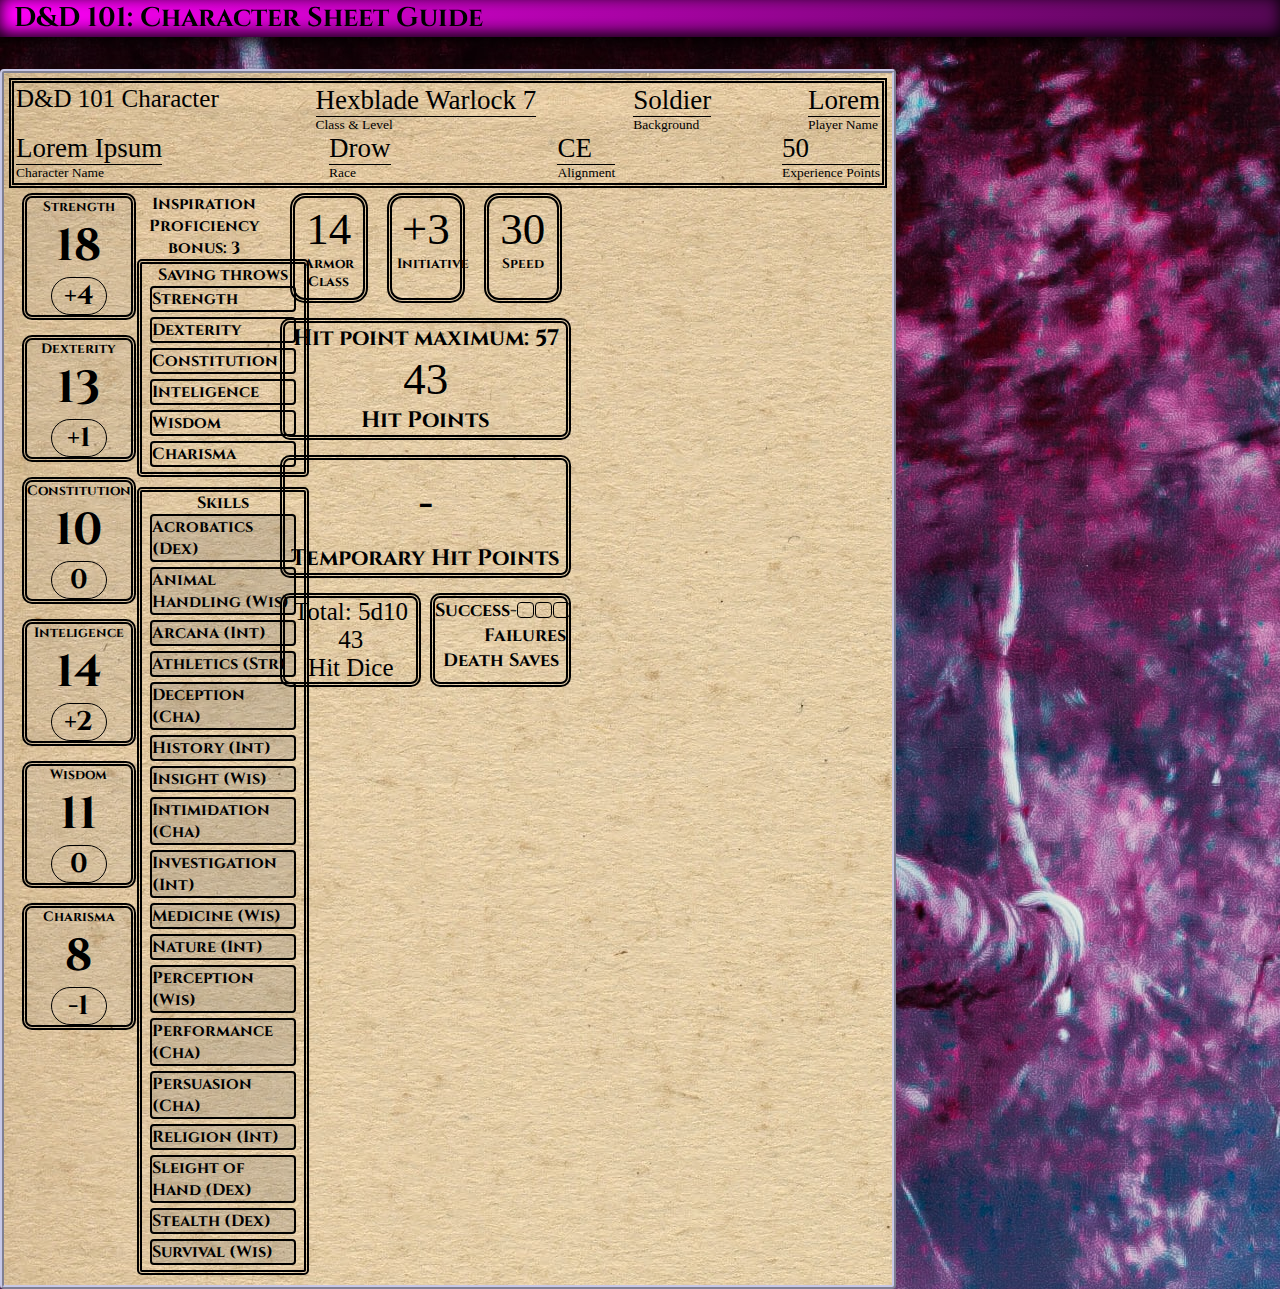
==== CharacterSheet.html @ 6ce57b0b "Work on checkboxes" ====
<!DOCTYPE html>
<html lang="en">
<head>
    <meta charset="UTF-8">
    <meta http-equiv="X-UA-Compatible" content="IE=edge">
    <meta name="viewport" content="width=device-width, initial-scale=1.0">
    <title>D&D 101</title>
    <script defer src="app.js"></script>
    <link rel="stylesheet" href="style.css">
</head>
<body>
    <header>
        D&D 101: Character Sheet Guide
    </header>
    <div class="content">
        <div class="parchment csSheet">
            <div class="csHeader">
                <div class="csSubHeader">
                    <h1>D&D 101 Character</h1>
                    <div><h2>Hexblade Warlock 7</h2>Class & Level</div>
                    <div><h2>Soldier</h2>Background</div>
                    <div><h2>Lorem</h2>Player Name</div>
                </div>
                <div class="csSubHeader">
                    <div><h2>Lorem Ipsum</h2>Character Name</div>
                    <div><h2>Drow</h2>Race</div>
                    <div><h2>CE</h2>Alignment</div>
                    <div><h2>50</h2>Experience Points</div>
                </div>
            </div>
            <div class="gameplay">
                <ul class="csAbility">
                    <li>
                        <h1>Strength</h1>
                        <h2>18</h2>
                        <h3>+4</h3>
                    </li>
                    <li>
                        <h1>Dexterity</h1>
                        <h2>13</h2>
                        <h3>+1</h3>
                    </li>
                    <li>
                        <h1>Constitution</h1>
                        <h2>10</h2>
                        <h3>0</h3>
                    </li>
                    <li>
                        <h1>Inteligence</h1>
                        <h2>14</h2>
                        <h3>+2</h3>
                    </li>
                    <li>
                        <h1>Wisdom</h1>
                        <h2>11</h2>
                        <h3>0</h3>
                    </li>
                    <li>
                        <h1>Charisma</h1>
                        <h2>8</h2>
                        <h3>-1</h3>
                    </li>
                </ul>
                <div class="csSkill-Save">
                    <h2>Inspiration <input type="checkbox"></h2>
                    <h2>Proficiency bonus: 3</h2>
                    <ul>
                        Saving throws
                        <li>Strength</li>
                        <li>Dexterity</li>
                        <li>Constitution</li>
                        <li>Inteligence</li>
                        <li>Wisdom</li>
                        <li>Charisma</li>
                    </ul>
                    <ul>
                        Skills
                        <button class="skill" data-skill="acrobatics">Acrobatics (Dex)</button>
                        <button class="skill" data-skill="animal-handling">Animal Handling (Wis)</button>
                        <button class="skill" data-skill="arcana">Arcana (Int)</button>
                        <button class="skill" data-skill="athletics">Athletics (Str)</button>
                        <button class="skill" data-skill="deception">Deception (Cha)</button>
                        <button class="skill" data-skill="history">History (Int)</button>
                        <button class="skill" data-skill="insight">Insight (Wis)</button>
                        <button class="skill" data-skill="intimidation">Intimidation (Cha)</button>
                        <button class="skill" data-skill="investigation">Investigation (Int)</button>
                        <button class="skill" data-skill="medicine">Medicine (Wis)</button>
                        <button class="skill" data-skill="nature">Nature (Int)</button>
                        <button class="skill" data-skill="perception">Perception (Wis)</button>
                        <button class="skill" data-skill="performance">Performance (Cha)</button>
                        <button class="skill" data-skill="persuasion">Persuasion (Cha)</button>
                        <button class="skill" data-skill="religion">Religion (Int)</button>
                        <button class="skill" data-skill="sleight-of-hand">Sleight of Hand (Dex)</button>
                        <button class="skill" data-skill="stealth">Stealth (Dex)</button>
                        <button class="skill" data-skill="survival">Survival (Wis)</button>
                    </ul>
                </div>
                <div class="middle-column">
                    <div class="csStats">
                        <div><h2>14</h2>Armor Class</div>
                        <div><h2>+3</h2>Initiative</div>
                        <div><h2>30</h2>Speed</div>
                    </div>
                    <div class="hp">
                        <h2>Hit point maximum: 57</h2>
                        43
                        <h2>Hit Points</h2>
                    </div>
                    <div class="hp">
                        <h2></h2>
                        -
                        <h2>Temporary Hit Points</h2>
                    </div>
                    <div class="death">
                        <div class="hit-dice">
                            <h2>Total: 5d10</h2>
                            43
                            <h2>Hit Dice</h2>
                        </div>
                        <div class="death-saves">
                            <label>Success-</label>
                            <div class="checkboxDiv">
                                <input type="checkbox">
                                <span class="checkmark"></span>
                            </div>
                            <div class="checkboxDiv">
                                <input type="checkbox">
                                <span class="checkmark"></span>
                            </div>
                            <div class="checkboxDiv">
                                <input type="checkbox">
                                <span class="checkmark"></span>
                            </div>
                            <p>
                                Failures <input type="checkbox"><input type="checkbox"><input type="checkbox">
                            </p>
                            <h1>
                                Death Saves
                            </h1>
                        </div>
                    </div>
                </div>
            </div>
        </div>
        <ul class="documentation">
            <div class="documentation acrobatics hidden">
                <h1>Acrobatics</h1>
                <button class="documentation">close</button>
                <p>Acrobatics uses your dexterity modifier. An athletics check may be called on when a character is attempting to keep their fotting on unstable ground or for acrobatic actions that require good body coordination like flips, summersaults or dives.</p>
            </div>
            <div class="documentation animal-handling hidden">
                <h1>Animal Handling</h1>
                <button class="documentation">close</button>
                <p>Animal handling uses your wisdom modifier. An animal handling check may be called whenever a character tries to handle animals. This could be trying to calm down a horse, estimate an animal's intentions or attempting a difficult maneuver on a mount.</p>
            </div>
            <div class="documentation arcana hidden">
                <h1>Arcana</h1>
                <button class="documentation">close</button>
                <p>Arcana uses your inteligence modifier. Lorem ipsum dolor sit amet consectetur adipisicing elit. Dolorum nostrum cumque saepe consequatur deserunt iusto voluptatibus nemo, corporis vel quibusdam! Omnis quae odit aliquam veritatis ad sequi, nemo voluptatibus ipsam.</p>
            </div>
            <div class="documentation athletics hidden">
                <h1>Athletics</h1>
                <button class="documentation">close</button>
                <p>Athletics uses your strength modifier. Lorem ipsum dolor sit amet consectetur adipisicing elit. Dolorum nostrum cumque saepe consequatur deserunt iusto voluptatibus nemo, corporis vel quibusdam! Omnis quae odit aliquam veritatis ad sequi, nemo voluptatibus ipsam.</p>
            </div>
            <div class="documentation deception hidden">
                <h1>Deception</h1>
                <button class="documentation">close</button>
                <p>Deception uses your charisma modifier. Lorem ipsum dolor sit amet consectetur adipisicing elit. Dolorum nostrum cumque saepe consequatur deserunt iusto voluptatibus nemo, corporis vel quibusdam! Omnis quae odit aliquam veritatis ad sequi, nemo voluptatibus ipsam.</p>
            </div>
            <div class="documentation history hidden">
                <h1>History</h1>
                <button class="documentation">close</button>
                <p>History uses your inteligence modifier. Lorem ipsum dolor sit amet consectetur adipisicing elit. Dolorum nostrum cumque saepe consequatur deserunt iusto voluptatibus nemo, corporis vel quibusdam! Omnis quae odit aliquam veritatis ad sequi, nemo voluptatibus ipsam.</p>
            </div>
            <div class="documentation insight hidden">
                <h1>Insight</h1>
                <button class="documentation">close</button>
                <p>Insight uses your wisdom modifier. Lorem ipsum dolor sit amet consectetur adipisicing elit. Dolorum nostrum cumque saepe consequatur deserunt iusto voluptatibus nemo, corporis vel quibusdam! Omnis quae odit aliquam veritatis ad sequi, nemo voluptatibus ipsam.</p>
            </div>
            <div class="documentation intimidation hidden">
                <h1>Intimidation</h1>
                <button class="documentation">close</button>
                <p>Intimidation uses your charisma modifier. Lorem ipsum dolor sit amet consectetur adipisicing elit. Dolorum nostrum cumque saepe consequatur deserunt iusto voluptatibus nemo, corporis vel quibusdam! Omnis quae odit aliquam veritatis ad sequi, nemo voluptatibus ipsam.</p>
            </div>
            <div class="documentation investigation hidden">
                <h1>Investigation</h1>
                <button class="documentation">close</button>
                <p>Investigation uses your inteligence modifier. Lorem ipsum dolor sit amet consectetur adipisicing elit. Dolorum nostrum cumque saepe consequatur deserunt iusto voluptatibus nemo, corporis vel quibusdam! Omnis quae odit aliquam veritatis ad sequi, nemo voluptatibus ipsam.</p>
            </div>
            <div class="documentation medicine hidden">
                <h1>Medicine</h1>
                <button class="documentation">close</button>
                <p>Medicine uses your wisdom modifier. Lorem ipsum dolor sit amet consectetur adipisicing elit. Dolorum nostrum cumque saepe consequatur deserunt iusto voluptatibus nemo, corporis vel quibusdam! Omnis quae odit aliquam veritatis ad sequi, nemo voluptatibus ipsam.</p>
            </div>
            <div class="documentation nature hidden">
                <h1>Nature</h1>
                <button class="documentation">close</button>
                <p>Nature uses your inteligence modifier. Lorem ipsum dolor sit amet consectetur adipisicing elit. Dolorum nostrum cumque saepe consequatur deserunt iusto voluptatibus nemo, corporis vel quibusdam! Omnis quae odit aliquam veritatis ad sequi, nemo voluptatibus ipsam.</p>
            </div>
            <div class="documentation perception hidden">
                <h1>Perception</h1>
                <button class="documentation">close</button>
                <p>Perception uses your wisdom modifier. Lorem ipsum dolor sit amet consectetur adipisicing elit. Dolorum nostrum cumque saepe consequatur deserunt iusto voluptatibus nemo, corporis vel quibusdam! Omnis quae odit aliquam veritatis ad sequi, nemo voluptatibus ipsam.</p>
            </div>
            <div class="documentation performance hidden">
                <h1>Performance</h1>
                <button class="documentation">close</button>
                <p>Performance uses your charisma modifier. Lorem ipsum dolor sit amet consectetur adipisicing elit. Dolorum nostrum cumque saepe consequatur deserunt iusto voluptatibus nemo, corporis vel quibusdam! Omnis quae odit aliquam veritatis ad sequi, nemo voluptatibus ipsam.</p>
            </div>
            <div class="documentation persuasion hidden">
                <h1>Persuasion</h1>
                <button class="documentation">close</button>
                <p>Persuasion uses your charisma modifier. Lorem ipsum dolor sit amet consectetur adipisicing elit. Dolorum nostrum cumque saepe consequatur deserunt iusto voluptatibus nemo, corporis vel quibusdam! Omnis quae odit aliquam veritatis ad sequi, nemo voluptatibus ipsam.</p>
            </div>
            <div class="documentation religion hidden">
                <h1>Religion</h1>
                <button class="documentation">close</button>
                <p>Religion uses your inteligence modifier. Lorem ipsum dolor sit amet consectetur adipisicing elit. Dolorum nostrum cumque saepe consequatur deserunt iusto voluptatibus nemo, corporis vel quibusdam! Omnis quae odit aliquam veritatis ad sequi, nemo voluptatibus ipsam.</p>
            </div>
            <div class="documentation sleight-of-hand hidden">
                <h1>Sleight of Hand</h1>
                <button class="documentation">close</button>
                <p>Sleight of hand uses your dexterity modifier. Lorem ipsum dolor sit amet consectetur adipisicing elit. Dolorum nostrum cumque saepe consequatur deserunt iusto voluptatibus nemo, corporis vel quibusdam! Omnis quae odit aliquam veritatis ad sequi, nemo voluptatibus ipsam.</p>
            </div>
            <div class="documentation stealth hidden">
                <h1>Stealth</h1>
                <button class="documentation">close</button>
                <p>Stealth of hand uses your dexterity modifier. Lorem ipsum dolor sit amet consectetur adipisicing elit. Dolorum nostrum cumque saepe consequatur deserunt iusto voluptatibus nemo, corporis vel quibusdam! Omnis quae odit aliquam veritatis ad sequi, nemo voluptatibus ipsam.</p>
            </div>
            <div class="documentation survival hidden">
                <h1>Survival</h1>
                <button class="documentation">close</button>
                <p>Survival of hand uses your dexterity modifier. Lorem ipsum dolor sit amet consectetur adipisicing elit. Dolorum nostrum cumque saepe consequatur deserunt iusto voluptatibus nemo, corporis vel quibusdam! Omnis quae odit aliquam veritatis ad sequi, nemo voluptatibus ipsam.</p>
            </div>

        </ul>
    </div>
</body>
</html>
---- style.css ----
@import url('https://fonts.googleapis.com/css2?family=Cinzel&display=swap');

*{
    padding: 0;
    margin: 0;
    list-style: none;
    font:inherit;
}

body{
    background-image: url(background.jpg);    
}

header{
    background: rgb(255,0,248);
    background: linear-gradient(90deg, rgba(255,0,248,1) 0%, rgba(84,8,83,1) 100%);
    box-shadow: black 0px 4px 16px, inset black 0px -4px 16px;
    position: sticky;
    top:0px;
    font-family: 'Cinzel', serif;
    font-weight: bolder;
    font-size: 3vh;
    padding: 0.01em;
    padding-left: 0.5em;
}

.constructionRelocator{
    font-size: 20vh;
    color: white;
    border: 1px solid;
    background-color: rgba(200, 200, 200, 0.2);
}

.content{
    margin-top: 32px;
    display: grid;
    grid-template-columns: 70% 3fr ;
}

.parchment{
    background-image: url(parchment.jpg);
    grid-column: 1/2;
    justify-self: right;
    max-width: 900px;
    font-size: 25px;
    border-radius: 4px;
    border: ridge 4px rgb(200, 200, 230);
}

.gameplay{
    display: grid;
    grid-template:1fr / 15% 15% 1fr 1fr;
}

.csHeader{
    width: 100%-10px;
    margin: 5px;
    border: double 5px;
    height: fit-content;
    padding: 2px;
}

.csSubHeader{
    display: flex;
    flex-flow: row wrap;
    justify-content: space-between;
}

.csSubHeader div{
    font-size: 1.5vh;
}

.csSubHeader div h2{
    font-size: 3vh;
    border-bottom: solid 1px;
}

.csAbility{
    grid-column: 1/2;
    font-family: 'Cinzel', serif;
    font-weight: bold;
    font-size: 5vh;
    text-align: center;
    margin-left: 2%;
    margin-right: 2%;
}

ul.csAbility li{
    min-width: 2em;
    display: flex;
    align-items: center;
    flex-direction: column;
    background: rgba(150,150,150,0.1);
    border: double 5px;
    margin: 15px;
    padding: 0 0.8vh;
    margin-top: 0px;
    border-radius: 10px;
}

ul.csAbility li h1{
    font-size: 1.5vh;
}
ul.csAbility li h2{
    font-size: 5vh;
}
ul.csAbility li h3{
    font-size: 3vh;
    border: solid 1px;
    width: 2em;
    border-radius: 2em;
}

.csSkill-Save{
    grid-column: 2/3;
    font-family: 'Cinzel', serif;
    font-size: 1.8vh;
    font-weight: bold;
    text-align: center;
}

.csSkill-Save ul{
    border:double 5px;
    border-radius: 5px;
    margin-bottom: 10px;
    min-width: 10em;
}

.csSkill-Save ul li{
    margin: 0 5%;
    font-family: 'Cinzel', serif;
    font-size: 1.8vh;
    font-weight: bold;
    border: solid 2px;
    border-radius: 4px;
    text-align: left;
    margin-bottom: 5px;
}

button.skill{
    margin-bottom: 5px;
    background: rgba(100,100,100,0.2);
    border: solid 2px;
    border-radius: 4px;
    width: 90%;
    text-align: left;
    cursor: pointer;
}

button.skill:hover{
    background: rgba(200,200,200,0.5);
}

ul.documentation{
    margin-left: 2%;
}

.middle-column{
    margin-left: 10px;
    margin-right: 10px;
}

.csStats{
    display: flex;
    flex-direction: row;
    justify-content: space-around;
}

.csStats div{
    border:double 5px;
    padding: 5px;
    border-radius: 15px;
    height: fit-content;
    text-align: center;
    width: 20%;
    height: 10vh;
    font-family: 'Cinzel', serif;
    font-size: 1.5vh;
    font-weight: bold;
}

.csStats div h2{
    font-family: 'Times New Roman', Times, serif;
    font-size: 5vh;
    font-weight: normal;
}

div.hp{
    margin-top: 15px;
    border:double 5px;
    border-radius: 10px;
    text-align: center;
    height: 2.5em;
    font-size: 5vh;
    display: flex;
    flex-direction: column;
    justify-content: space-between;
}

div.hp h2{
    font-size: 2.5vh;
    font-family: 'Cinzel', serif;
    font-weight: bold;
}

div.death{
    margin-top: 15px;
    height: fit-content;
    display: flex;
    flex-direction: row;
    justify-content: space-between;
}

div.hit-dice{
    width: 45%;
    text-align: center;
    border: double 5px;
    border-radius: 10px;
}

div.death-saves{
    border: double 5px;
    border-radius: 10px;
    font-family: 'Cinzel', serif;
    font-weight: bold;
    font-size: 2vh;
    width: 45%;
    text-align: center;
}

div.death-saves{
    text-align: right;
}

div.death-saves h1{
    text-align: center;
}

div.checkboxDiv{
    display: inline;
    position: relative;
    width: 0.8em;
    height: 0.8em;
    margin-right: 1em;
}

div.checkboxDiv input ~ .checkmark{
    position: absolute;
    transform: translateY(4px);
    border: solid 1px;
    border-radius: 4px;
    width: inherit;
    height: inherit;
}

div.checkboxDiv input:checked ~ .checkmark{
    position: absolute;
    transform: translateY(4px);
    
}

input[type="checkbox"]{
    position: absolute;
    transform: translateY(4px);
    opacity: 0;
    width: inherit;
    height: inherit;
}


div.documentation{
    background-image: url(parchment.jpg);
    padding: 4px;
    border-radius: 4px;
    border: ridge 4px rgb(180, 150, 0);
    font-size: 2.5vh;
    margin-bottom: 2%;
}

div.documentation h1{
    font-family: 'Cinzel', serif;
    font-size: 3vh;
    font-weight: bolder;
    width: 50%;
}

button.documentation{
    width: fit-content;
    height: fit-content;
    font-family: 'Cinzel',serif;
    font-weight: bold;
    font-size: 2vh;
    background: rgb(200,200,230);
    background: radial-gradient(circle, rgba(200,200,230,1) 0%, rgba(80,80,90,1) 100%);
    border: ridge 4px rgb(200, 200, 230);
    border-radius: 10px;
}

button.documentation:hover{
    background: rgb(200,200,230);
}

.showDocumentation{
    display: flex;
    flex-flow: row wrap;
    justify-content:space-between;
}

.hidden{
    display: none;
}
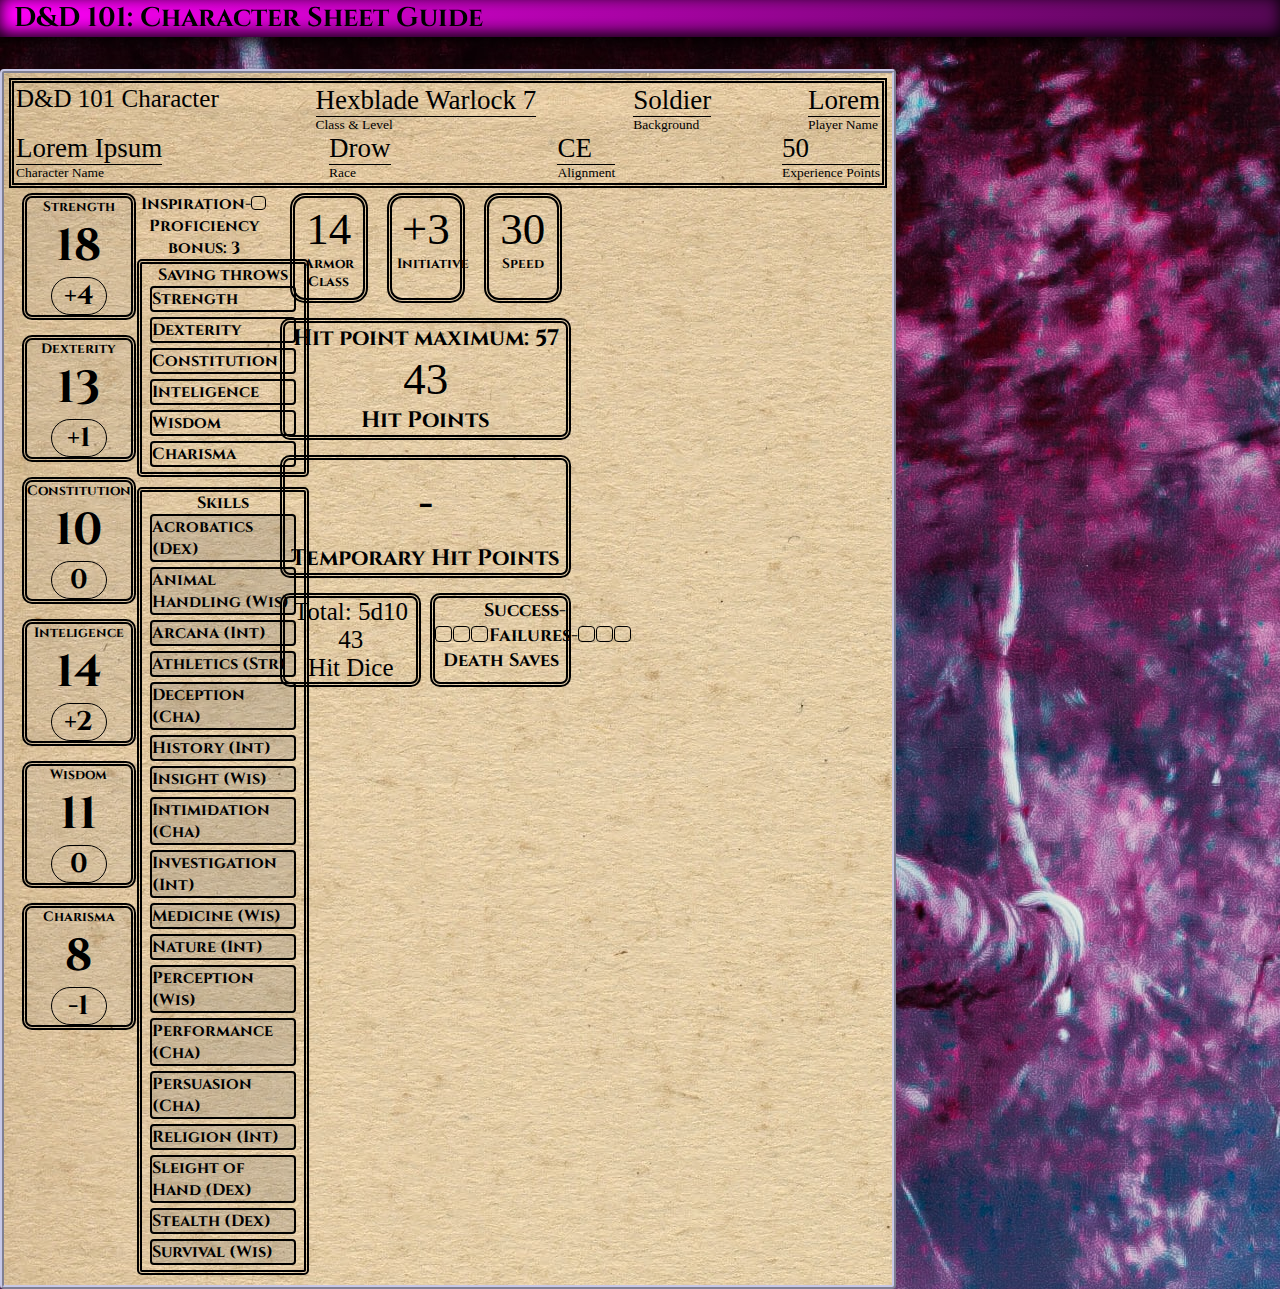
==== commit 7934a425: "CHECKBOXES" ====
--- a/CharacterSheet.html
+++ b/CharacterSheet.html
@@ -62,7 +62,13 @@
                     </li>
                 </ul>
                 <div class="csSkill-Save">
-                    <h2>Inspiration <input type="checkbox"></h2>
+                    <h2>
+                        <label>Inspiration-</label>
+                        <div class="checkboxDiv">
+                            <input type="checkbox">
+                            <span class="checkmark"></span>
+                        </div>
+                    </h2>
                     <h2>Proficiency bonus: 3</h2>
                     <ul>
                         Saving throws
@@ -131,9 +137,19 @@
                                 <input type="checkbox">
                                 <span class="checkmark"></span>
                             </div>
-                            <p>
-                                Failures <input type="checkbox"><input type="checkbox"><input type="checkbox">
-                            </p>
+                            <label>Failures-</label>
+                            <div class="checkboxDiv">
+                                <input type="checkbox">
+                                <span class="checkmark"></span>
+                            </div>
+                            <div class="checkboxDiv">
+                                <input type="checkbox">
+                                <span class="checkmark"></span>
+                            </div>
+                            <div class="checkboxDiv">
+                                <input type="checkbox">
+                                <span class="checkmark"></span>
+                            </div>
                             <h1>
                                 Death Saves
                             </h1>
--- a/style.css
+++ b/style.css
@@ -245,26 +245,25 @@
 }
 
 div.checkboxDiv input ~ .checkmark{
+    border: solid 1px;
+    border-radius: 4px;
     position: absolute;
-    transform: translateY(4px);
-    border: solid 1px;
-    border-radius: 4px;
+    transform: translateY(3px);
     width: inherit;
     height: inherit;
 }
 
 div.checkboxDiv input:checked ~ .checkmark{
-    position: absolute;
-    transform: translateY(4px);
-    
+    background-color: black;
 }
 
 input[type="checkbox"]{
     position: absolute;
-    transform: translateY(4px);
+    transform: translateY(3px);
+    z-index: 2;
+    width: 1em;
+    height: 1em;
     opacity: 0;
-    width: inherit;
-    height: inherit;
 }
 
 
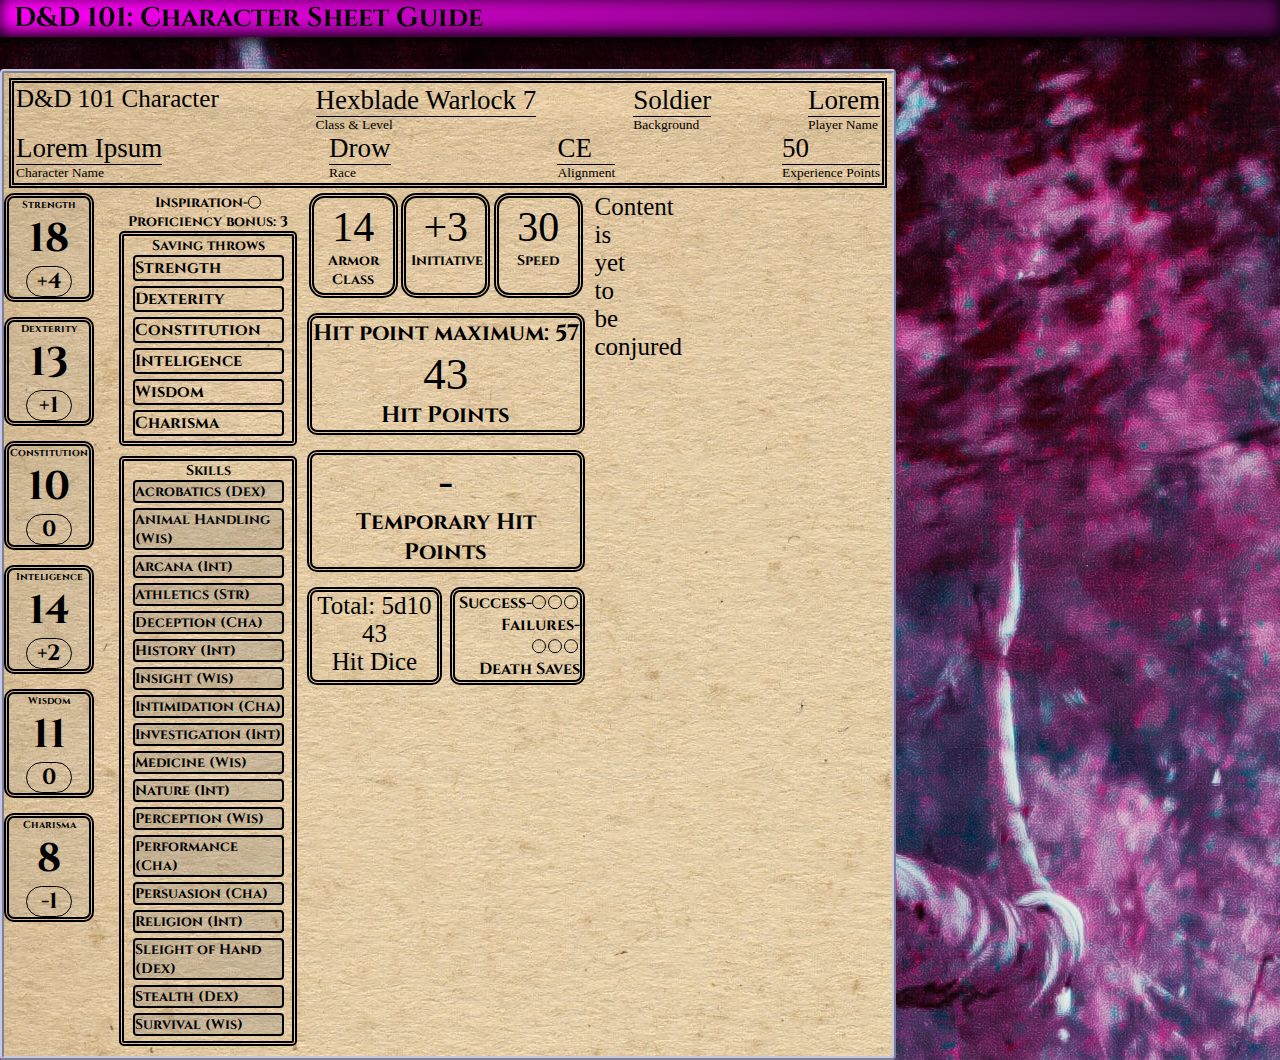
==== commit 0b39e14b: "File clean up and added the icon to all pages" ====
--- a/CharacterSheet.html
+++ b/CharacterSheet.html
@@ -7,6 +7,7 @@
     <title>D&D 101</title>
     <script defer src="app.js"></script>
     <link rel="stylesheet" href="style.css">
+    <link rel="icon" href="icon.png">
 </head>
 <body>
     <header>
@@ -125,30 +126,34 @@
                         </div>
                         <div class="death-saves">
                             <label>Success-</label>
-                            <div class="checkboxDiv">
-                                <input type="checkbox">
-                                <span class="checkmark"></span>
-                            </div>
-                            <div class="checkboxDiv">
-                                <input type="checkbox">
-                                <span class="checkmark"></span>
-                            </div>
-                            <div class="checkboxDiv">
-                                <input type="checkbox">
-                                <span class="checkmark"></span>
+                            <div>
+                                <div class="checkboxDiv">
+                                    <input type="checkbox">
+                                    <span class="checkmark"></span>
+                                </div>
+                                <div class="checkboxDiv">
+                                    <input type="checkbox">
+                                    <span class="checkmark"></span>
+                                </div>
+                                <div class="checkboxDiv">
+                                    <input type="checkbox">
+                                    <span class="checkmark"></span>
+                                </div>
                             </div>
                             <label>Failures-</label>
-                            <div class="checkboxDiv">
-                                <input type="checkbox">
-                                <span class="checkmark"></span>
-                            </div>
-                            <div class="checkboxDiv">
-                                <input type="checkbox">
-                                <span class="checkmark"></span>
-                            </div>
-                            <div class="checkboxDiv">
-                                <input type="checkbox">
-                                <span class="checkmark"></span>
+                            <div>
+                                <div class="checkboxDiv">
+                                    <input type="checkbox">
+                                    <span class="checkmark"></span>
+                                </div>
+                                <div class="checkboxDiv">
+                                    <input type="checkbox">
+                                    <span class="checkmark"></span>
+                                </div>
+                                <div class="checkboxDiv">
+                                    <input type="checkbox">
+                                    <span class="checkmark"></span>
+                                </div>
                             </div>
                             <h1>
                                 Death Saves
@@ -156,13 +161,21 @@
                         </div>
                     </div>
                 </div>
+                <div class="construction">
+                    <p>Content</p>
+                    <p>is</p>
+                    <p>yet</p>
+                    <p>to</p>
+                    <p>be</p>
+                    <p>conjured</p>
+                </div>
             </div>
         </div>
         <ul class="documentation">
             <div class="documentation acrobatics hidden">
                 <h1>Acrobatics</h1>
                 <button class="documentation">close</button>
-                <p>Acrobatics uses your dexterity modifier. An athletics check may be called on when a character is attempting to keep their fotting on unstable ground or for acrobatic actions that require good body coordination like flips, summersaults or dives.</p>
+                <p>Acrobatics uses your dexterity modifier. An acrobatics check may be called on when a character is attempting to keep their fotting on unstable ground or for acrobatic actions that require good body coordination like flips, summersaults or dives.</p>
             </div>
             <div class="documentation animal-handling hidden">
                 <h1>Animal Handling</h1>
--- a/style.css
+++ b/style.css
@@ -49,7 +49,7 @@
 
 .gameplay{
     display: grid;
-    grid-template:1fr / 15% 15% 1fr 1fr;
+    grid-template:1fr / 13% 20% 1fr 1fr;
 }
 
 .csHeader{
@@ -79,33 +79,31 @@
     grid-column: 1/2;
     font-family: 'Cinzel', serif;
     font-weight: bold;
-    font-size: 5vh;
-    text-align: center;
-    margin-left: 2%;
-    margin-right: 2%;
+    font-size: 16px;
+    text-align: center;
 }
 
 ul.csAbility li{
-    min-width: 2em;
+    width: 2em;
     display: flex;
     align-items: center;
     flex-direction: column;
     background: rgba(150,150,150,0.1);
     border: double 5px;
-    margin: 15px;
-    padding: 0 0.8vh;
+    margin-bottom: 15px;
+    padding: 0 24px;
     margin-top: 0px;
     border-radius: 10px;
 }
 
 ul.csAbility li h1{
-    font-size: 1.5vh;
+    font-size: 10px;
 }
 ul.csAbility li h2{
-    font-size: 5vh;
+    font-size: 40px;
 }
 ul.csAbility li h3{
-    font-size: 3vh;
+    font-size: 22px;
     border: solid 1px;
     width: 2em;
     border-radius: 2em;
@@ -114,7 +112,7 @@
 .csSkill-Save{
     grid-column: 2/3;
     font-family: 'Cinzel', serif;
-    font-size: 1.8vh;
+    font-size: 14px;
     font-weight: bold;
     text-align: center;
 }
@@ -170,18 +168,17 @@
     border:double 5px;
     padding: 5px;
     border-radius: 15px;
-    height: fit-content;
-    text-align: center;
-    width: 20%;
-    height: 10vh;
-    font-family: 'Cinzel', serif;
-    font-size: 1.5vh;
+    text-align: center;
+    width: 25%;
+    height: 85px;
+    font-family: 'Cinzel', serif;
+    font-size: 14px;
     font-weight: bold;
 }
 
 .csStats div h2{
     font-family: 'Times New Roman', Times, serif;
-    font-size: 5vh;
+    font-size: 42px;
     font-weight: normal;
 }
 
@@ -190,7 +187,7 @@
     border:double 5px;
     border-radius: 10px;
     text-align: center;
-    height: 2.5em;
+    height: fit-content;
     font-size: 5vh;
     display: flex;
     flex-direction: column;
@@ -223,16 +220,17 @@
     border-radius: 10px;
     font-family: 'Cinzel', serif;
     font-weight: bold;
-    font-size: 2vh;
+    font-size: 16px;
     width: 45%;
     text-align: center;
-}
-
-div.death-saves{
     text-align: right;
+    display: flex;
+    flex-flow: row wrap;
+    justify-content: right;
 }
 
 div.death-saves h1{
+    width: fit-content;
     text-align: center;
 }
 
@@ -246,9 +244,9 @@
 
 div.checkboxDiv input ~ .checkmark{
     border: solid 1px;
-    border-radius: 4px;
+    border-radius: 0.8em;
     position: absolute;
-    transform: translateY(3px);
+    transform: translateY(0.2em);
     width: inherit;
     height: inherit;
 }
@@ -307,4 +305,30 @@
 
 .hidden{
     display: none;
+}
+
+@media (max-width: 768px){
+    .content{
+        display: flex;
+        flex-flow: column;
+    }
+    ul.documentation{
+        order:-1;
+        margin: 0;
+    }
+}
+
+@media (max-width: 426px){
+    div.gameplay{
+        display: flex;
+        flex-flow: row wrap;
+    }
+    ul.csAbility{
+        display: grid;
+        grid-template:1fr 1fr/33vw 33vw 33vw;
+    }
+    ul.csAbility li{
+        width: auto;
+        margin: 5px 5px;
+    }
 }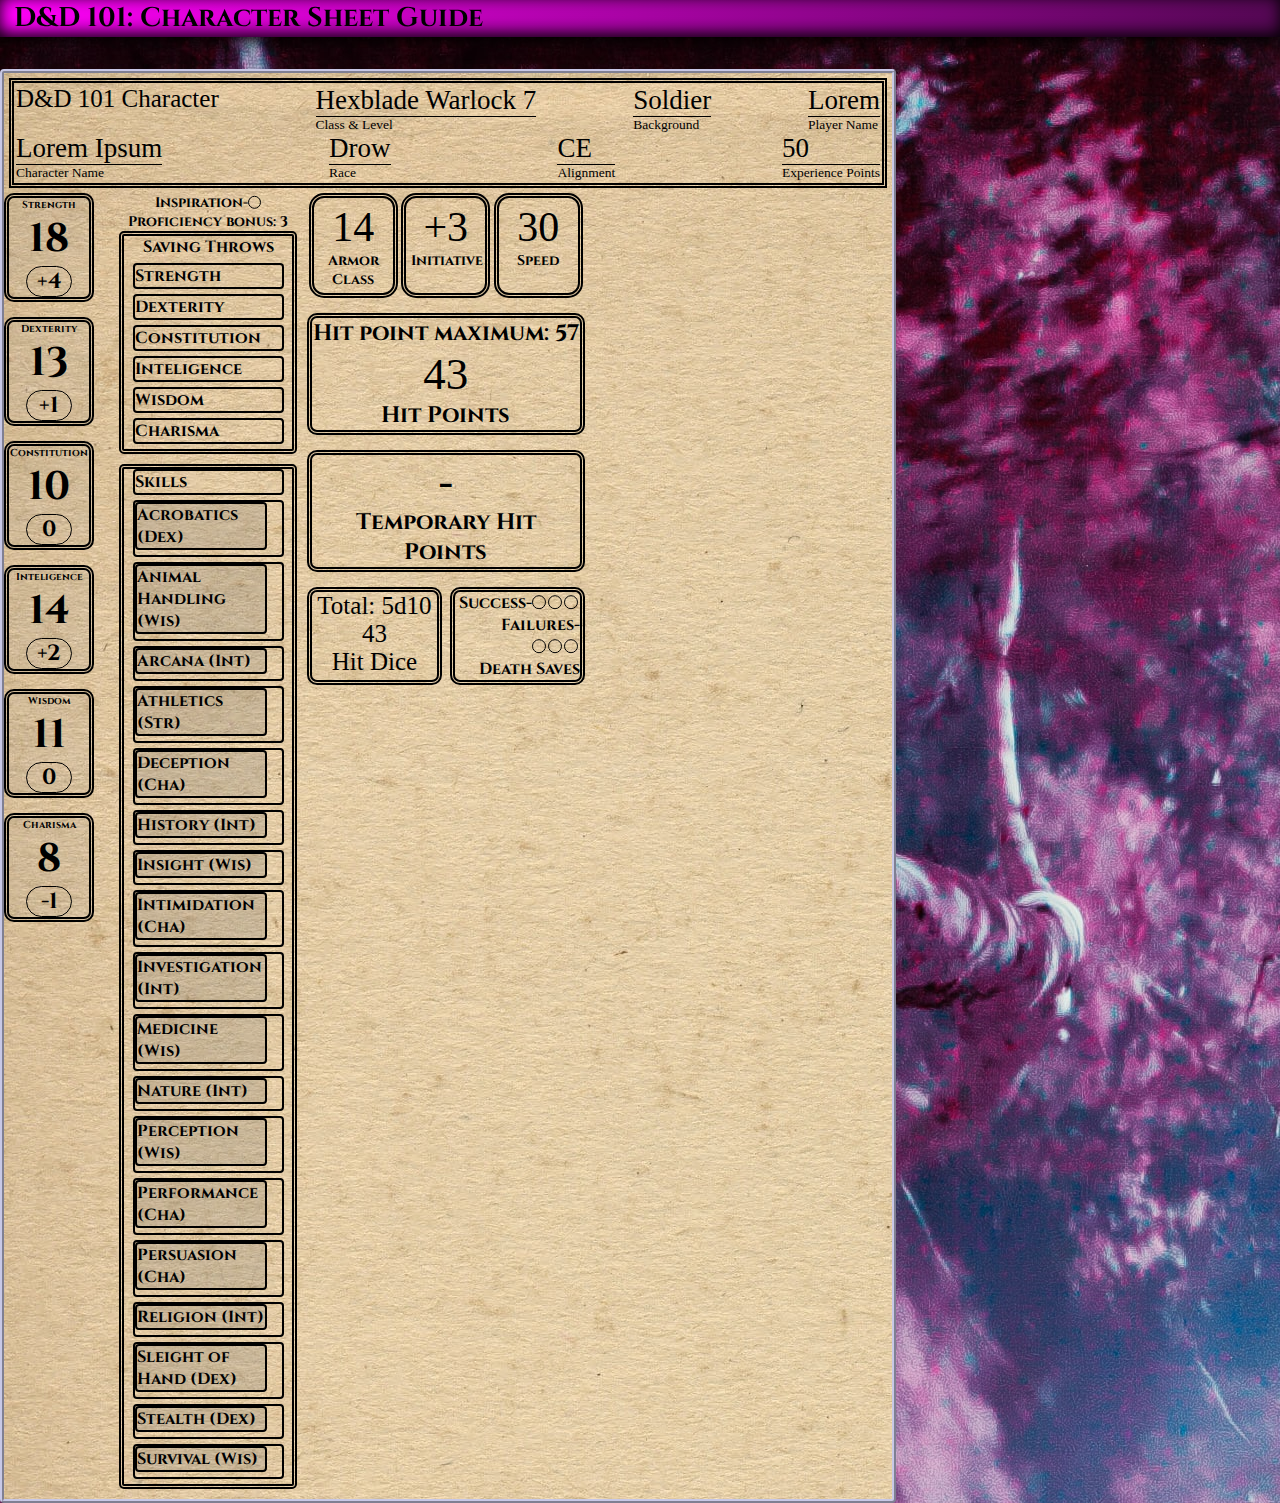
==== commit da84ca18: "fixed uls" ====
--- a/CharacterSheet.html
+++ b/CharacterSheet.html
@@ -7,7 +7,6 @@
     <title>D&D 101</title>
     <script defer src="app.js"></script>
     <link rel="stylesheet" href="style.css">
-    <link rel="icon" href="icon.png">
 </head>
 <body>
     <header>
@@ -72,7 +71,7 @@
                     </h2>
                     <h2>Proficiency bonus: 3</h2>
                     <ul>
-                        Saving throws
+                        <li class="header">Saving Throws</li>
                         <li>Strength</li>
                         <li>Dexterity</li>
                         <li>Constitution</li>
@@ -81,25 +80,25 @@
                         <li>Charisma</li>
                     </ul>
                     <ul>
-                        Skills
-                        <button class="skill" data-skill="acrobatics">Acrobatics (Dex)</button>
-                        <button class="skill" data-skill="animal-handling">Animal Handling (Wis)</button>
-                        <button class="skill" data-skill="arcana">Arcana (Int)</button>
-                        <button class="skill" data-skill="athletics">Athletics (Str)</button>
-                        <button class="skill" data-skill="deception">Deception (Cha)</button>
-                        <button class="skill" data-skill="history">History (Int)</button>
-                        <button class="skill" data-skill="insight">Insight (Wis)</button>
-                        <button class="skill" data-skill="intimidation">Intimidation (Cha)</button>
-                        <button class="skill" data-skill="investigation">Investigation (Int)</button>
-                        <button class="skill" data-skill="medicine">Medicine (Wis)</button>
-                        <button class="skill" data-skill="nature">Nature (Int)</button>
-                        <button class="skill" data-skill="perception">Perception (Wis)</button>
-                        <button class="skill" data-skill="performance">Performance (Cha)</button>
-                        <button class="skill" data-skill="persuasion">Persuasion (Cha)</button>
-                        <button class="skill" data-skill="religion">Religion (Int)</button>
-                        <button class="skill" data-skill="sleight-of-hand">Sleight of Hand (Dex)</button>
-                        <button class="skill" data-skill="stealth">Stealth (Dex)</button>
-                        <button class="skill" data-skill="survival">Survival (Wis)</button>
+                        <li>Skills</li>
+                        <li><button class="skill" data-skill="acrobatics">Acrobatics (Dex)</button></li>
+                        <li><button class="skill" data-skill="animal-handling">Animal Handling (Wis)</button></li>
+                        <li><button class="skill" data-skill="arcana">Arcana (Int)</button></li>
+                        <li><button class="skill" data-skill="athletics">Athletics (Str)</button></li>
+                        <li><button class="skill" data-skill="deception">Deception (Cha)</button></li>
+                        <li><button class="skill" data-skill="history">History (Int)</button></li>
+                        <li><button class="skill" data-skill="insight">Insight (Wis)</button></li>
+                        <li><button class="skill" data-skill="intimidation">Intimidation (Cha)</button></li>
+                        <li><button class="skill" data-skill="investigation">Investigation (Int)</button></li>
+                        <li><button class="skill" data-skill="medicine">Medicine (Wis)</button></li>
+                        <li><button class="skill" data-skill="nature">Nature (Int)</button></li>
+                        <li><button class="skill" data-skill="perception">Perception (Wis)</button></li>
+                        <li><button class="skill" data-skill="performance">Performance (Cha)</button></li>
+                        <li><button class="skill" data-skill="persuasion">Persuasion (Cha)</button></li>
+                        <li><button class="skill" data-skill="religion">Religion (Int)</button></li>
+                        <li><button class="skill" data-skill="sleight-of-hand">Sleight of Hand (Dex)</button></li>
+                        <li><button class="skill" data-skill="stealth">Stealth (Dex)</button></li>
+                        <li><button class="skill" data-skill="survival">Survival (Wis)</button></li>
                     </ul>
                 </div>
                 <div class="middle-column">
@@ -161,107 +160,99 @@
                         </div>
                     </div>
                 </div>
-                <div class="construction">
-                    <p>Content</p>
-                    <p>is</p>
-                    <p>yet</p>
-                    <p>to</p>
-                    <p>be</p>
-                    <p>conjured</p>
-                </div>
             </div>
         </div>
         <ul class="documentation">
-            <div class="documentation acrobatics hidden">
+            <li class="documentation acrobatics hidden">
                 <h1>Acrobatics</h1>
                 <button class="documentation">close</button>
-                <p>Acrobatics uses your dexterity modifier. An acrobatics check may be called on when a character is attempting to keep their fotting on unstable ground or for acrobatic actions that require good body coordination like flips, summersaults or dives.</p>
-            </div>
-            <div class="documentation animal-handling hidden">
+                <p>Acrobatics uses your dexterity modifier. An athletics check may be called on when a character is attempting to keep their fotting on unstable ground or for acrobatic actions that require good body coordination like flips, summersaults or dives.</p>
+            </li>
+            <li class="documentation animal-handling hidden">
                 <h1>Animal Handling</h1>
                 <button class="documentation">close</button>
                 <p>Animal handling uses your wisdom modifier. An animal handling check may be called whenever a character tries to handle animals. This could be trying to calm down a horse, estimate an animal's intentions or attempting a difficult maneuver on a mount.</p>
-            </div>
-            <div class="documentation arcana hidden">
+            </li>
+            <li class="documentation arcana hidden">
                 <h1>Arcana</h1>
                 <button class="documentation">close</button>
                 <p>Arcana uses your inteligence modifier. Lorem ipsum dolor sit amet consectetur adipisicing elit. Dolorum nostrum cumque saepe consequatur deserunt iusto voluptatibus nemo, corporis vel quibusdam! Omnis quae odit aliquam veritatis ad sequi, nemo voluptatibus ipsam.</p>
-            </div>
-            <div class="documentation athletics hidden">
+            </li>
+            <li class="documentation athletics hidden">
                 <h1>Athletics</h1>
                 <button class="documentation">close</button>
                 <p>Athletics uses your strength modifier. Lorem ipsum dolor sit amet consectetur adipisicing elit. Dolorum nostrum cumque saepe consequatur deserunt iusto voluptatibus nemo, corporis vel quibusdam! Omnis quae odit aliquam veritatis ad sequi, nemo voluptatibus ipsam.</p>
-            </div>
-            <div class="documentation deception hidden">
+            </li>
+            <li class="documentation deception hidden">
                 <h1>Deception</h1>
                 <button class="documentation">close</button>
                 <p>Deception uses your charisma modifier. Lorem ipsum dolor sit amet consectetur adipisicing elit. Dolorum nostrum cumque saepe consequatur deserunt iusto voluptatibus nemo, corporis vel quibusdam! Omnis quae odit aliquam veritatis ad sequi, nemo voluptatibus ipsam.</p>
-            </div>
-            <div class="documentation history hidden">
+            </li>
+            <li class="documentation history hidden">
                 <h1>History</h1>
                 <button class="documentation">close</button>
                 <p>History uses your inteligence modifier. Lorem ipsum dolor sit amet consectetur adipisicing elit. Dolorum nostrum cumque saepe consequatur deserunt iusto voluptatibus nemo, corporis vel quibusdam! Omnis quae odit aliquam veritatis ad sequi, nemo voluptatibus ipsam.</p>
-            </div>
-            <div class="documentation insight hidden">
+            </li>
+            <li class="documentation insight hidden">
                 <h1>Insight</h1>
                 <button class="documentation">close</button>
                 <p>Insight uses your wisdom modifier. Lorem ipsum dolor sit amet consectetur adipisicing elit. Dolorum nostrum cumque saepe consequatur deserunt iusto voluptatibus nemo, corporis vel quibusdam! Omnis quae odit aliquam veritatis ad sequi, nemo voluptatibus ipsam.</p>
-            </div>
-            <div class="documentation intimidation hidden">
+            </li>
+            <li class="documentation intimidation hidden">
                 <h1>Intimidation</h1>
                 <button class="documentation">close</button>
                 <p>Intimidation uses your charisma modifier. Lorem ipsum dolor sit amet consectetur adipisicing elit. Dolorum nostrum cumque saepe consequatur deserunt iusto voluptatibus nemo, corporis vel quibusdam! Omnis quae odit aliquam veritatis ad sequi, nemo voluptatibus ipsam.</p>
-            </div>
-            <div class="documentation investigation hidden">
+            </li>
+            <li class="documentation investigation hidden">
                 <h1>Investigation</h1>
                 <button class="documentation">close</button>
                 <p>Investigation uses your inteligence modifier. Lorem ipsum dolor sit amet consectetur adipisicing elit. Dolorum nostrum cumque saepe consequatur deserunt iusto voluptatibus nemo, corporis vel quibusdam! Omnis quae odit aliquam veritatis ad sequi, nemo voluptatibus ipsam.</p>
-            </div>
-            <div class="documentation medicine hidden">
+            </li>
+            <li class="documentation medicine hidden">
                 <h1>Medicine</h1>
                 <button class="documentation">close</button>
                 <p>Medicine uses your wisdom modifier. Lorem ipsum dolor sit amet consectetur adipisicing elit. Dolorum nostrum cumque saepe consequatur deserunt iusto voluptatibus nemo, corporis vel quibusdam! Omnis quae odit aliquam veritatis ad sequi, nemo voluptatibus ipsam.</p>
-            </div>
-            <div class="documentation nature hidden">
+            </li>
+            <li class="documentation nature hidden">
                 <h1>Nature</h1>
                 <button class="documentation">close</button>
                 <p>Nature uses your inteligence modifier. Lorem ipsum dolor sit amet consectetur adipisicing elit. Dolorum nostrum cumque saepe consequatur deserunt iusto voluptatibus nemo, corporis vel quibusdam! Omnis quae odit aliquam veritatis ad sequi, nemo voluptatibus ipsam.</p>
-            </div>
-            <div class="documentation perception hidden">
+            </li>
+            <li class="documentation perception hidden">
                 <h1>Perception</h1>
                 <button class="documentation">close</button>
                 <p>Perception uses your wisdom modifier. Lorem ipsum dolor sit amet consectetur adipisicing elit. Dolorum nostrum cumque saepe consequatur deserunt iusto voluptatibus nemo, corporis vel quibusdam! Omnis quae odit aliquam veritatis ad sequi, nemo voluptatibus ipsam.</p>
-            </div>
-            <div class="documentation performance hidden">
+            </li>
+            <li class="documentation performance hidden">
                 <h1>Performance</h1>
                 <button class="documentation">close</button>
                 <p>Performance uses your charisma modifier. Lorem ipsum dolor sit amet consectetur adipisicing elit. Dolorum nostrum cumque saepe consequatur deserunt iusto voluptatibus nemo, corporis vel quibusdam! Omnis quae odit aliquam veritatis ad sequi, nemo voluptatibus ipsam.</p>
-            </div>
-            <div class="documentation persuasion hidden">
+            </li>
+            <li class="documentation persuasion hidden">
                 <h1>Persuasion</h1>
                 <button class="documentation">close</button>
                 <p>Persuasion uses your charisma modifier. Lorem ipsum dolor sit amet consectetur adipisicing elit. Dolorum nostrum cumque saepe consequatur deserunt iusto voluptatibus nemo, corporis vel quibusdam! Omnis quae odit aliquam veritatis ad sequi, nemo voluptatibus ipsam.</p>
-            </div>
-            <div class="documentation religion hidden">
+            </li>
+            <li class="documentation religion hidden">
                 <h1>Religion</h1>
                 <button class="documentation">close</button>
                 <p>Religion uses your inteligence modifier. Lorem ipsum dolor sit amet consectetur adipisicing elit. Dolorum nostrum cumque saepe consequatur deserunt iusto voluptatibus nemo, corporis vel quibusdam! Omnis quae odit aliquam veritatis ad sequi, nemo voluptatibus ipsam.</p>
-            </div>
-            <div class="documentation sleight-of-hand hidden">
+            </li>
+            <li class="documentation sleight-of-hand hidden">
                 <h1>Sleight of Hand</h1>
                 <button class="documentation">close</button>
                 <p>Sleight of hand uses your dexterity modifier. Lorem ipsum dolor sit amet consectetur adipisicing elit. Dolorum nostrum cumque saepe consequatur deserunt iusto voluptatibus nemo, corporis vel quibusdam! Omnis quae odit aliquam veritatis ad sequi, nemo voluptatibus ipsam.</p>
-            </div>
-            <div class="documentation stealth hidden">
+            </li>
+            <li class="documentation stealth hidden">
                 <h1>Stealth</h1>
                 <button class="documentation">close</button>
                 <p>Stealth of hand uses your dexterity modifier. Lorem ipsum dolor sit amet consectetur adipisicing elit. Dolorum nostrum cumque saepe consequatur deserunt iusto voluptatibus nemo, corporis vel quibusdam! Omnis quae odit aliquam veritatis ad sequi, nemo voluptatibus ipsam.</p>
-            </div>
-            <div class="documentation survival hidden">
+            </li>
+            <li class="documentation survival hidden">
                 <h1>Survival</h1>
                 <button class="documentation">close</button>
                 <p>Survival of hand uses your dexterity modifier. Lorem ipsum dolor sit amet consectetur adipisicing elit. Dolorum nostrum cumque saepe consequatur deserunt iusto voluptatibus nemo, corporis vel quibusdam! Omnis quae odit aliquam veritatis ad sequi, nemo voluptatibus ipsam.</p>
-            </div>
+            </li>
 
         </ul>
     </div>
--- a/style.css
+++ b/style.css
@@ -124,6 +124,7 @@
     min-width: 10em;
 }
 
+
 .csSkill-Save ul li{
     margin: 0 5%;
     font-family: 'Cinzel', serif;
@@ -133,6 +134,11 @@
     border-radius: 4px;
     text-align: left;
     margin-bottom: 5px;
+}
+
+.csSkill-Save ul li.header{
+    border: none;
+    text-align: center;
 }
 
 button.skill{
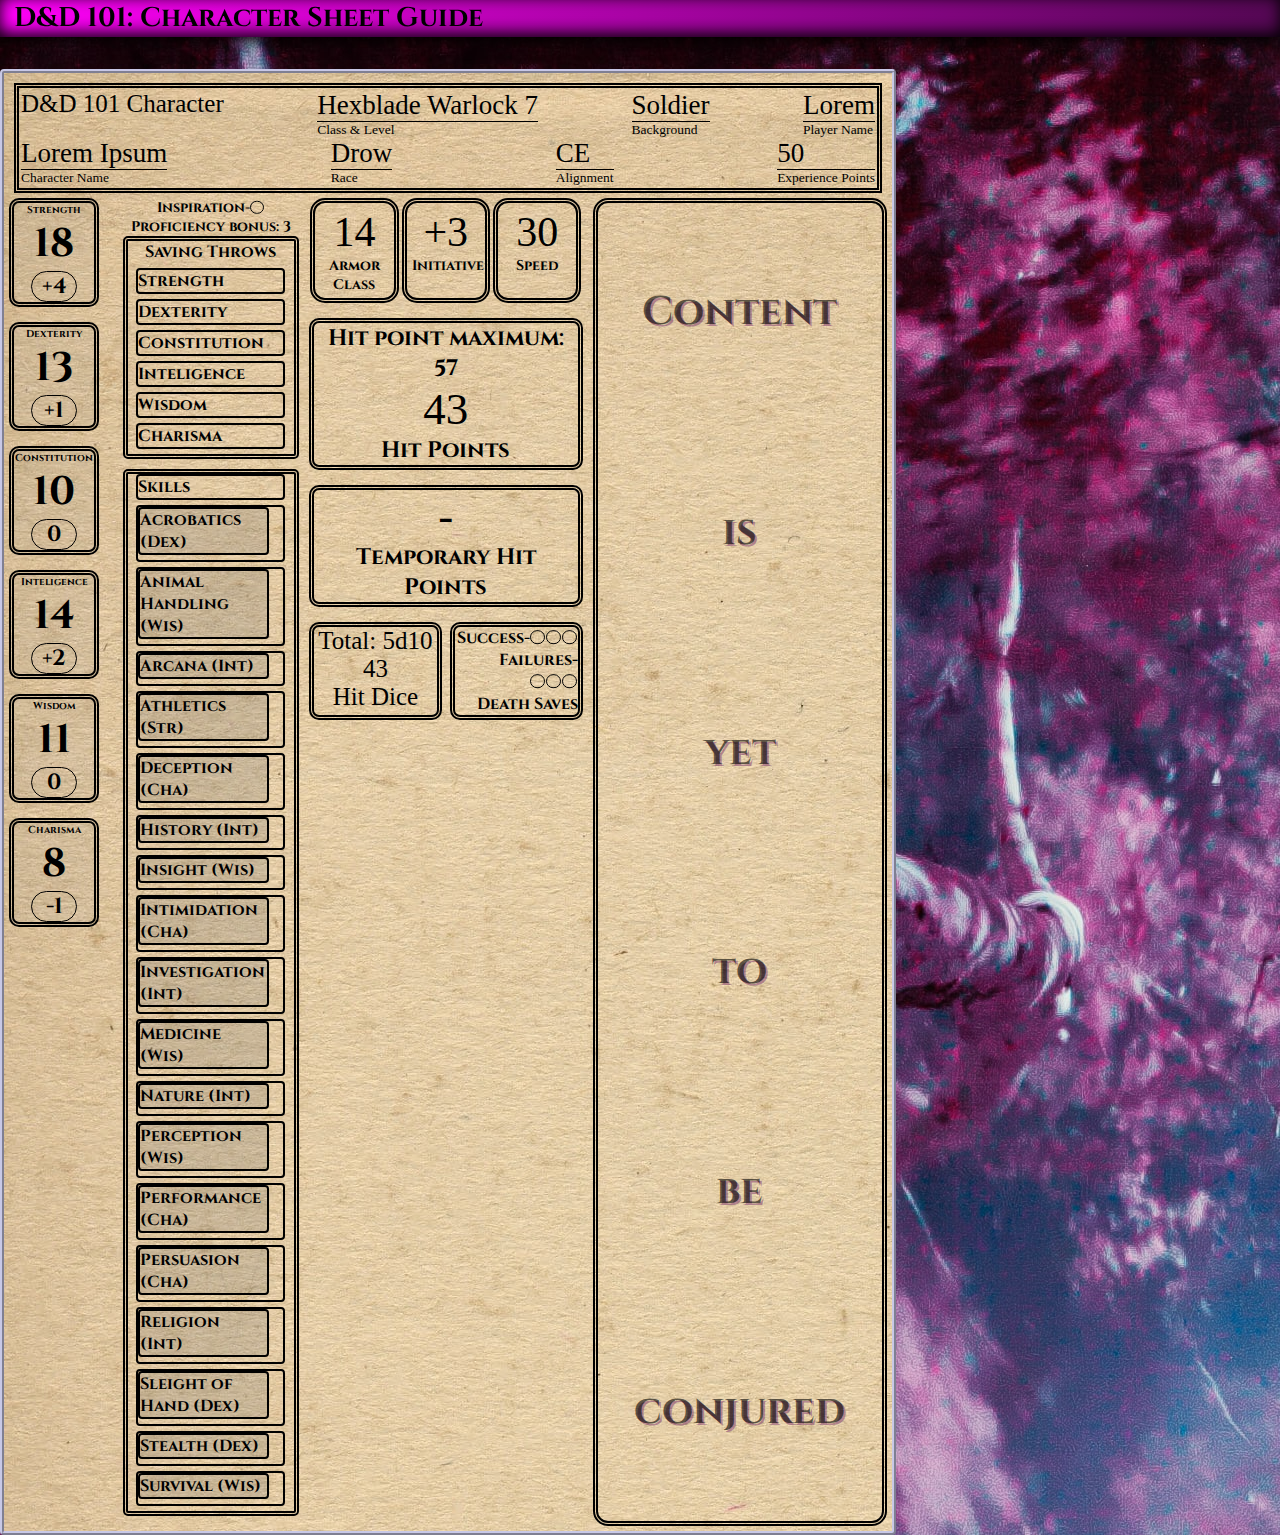
==== commit 537a1379: "Merge branch 'master' of https://github.com/CalmermanBenjaminNTI/DNDGuide" ====
--- a/CharacterSheet.html
+++ b/CharacterSheet.html
@@ -7,6 +7,7 @@
     <title>D&D 101</title>
     <script defer src="app.js"></script>
     <link rel="stylesheet" href="style.css">
+    <link rel="icon" href="icon.png">
 </head>
 <body>
     <header>
@@ -160,15 +161,24 @@
                         </div>
                     </div>
                 </div>
+                <div class="construction">
+                    <p>Content</p>
+                    <p>is</p>
+                    <p>yet</p>
+                    <p>to</p>
+                    <p>be</p>
+                    <p>conjured</p>
+                </div>
             </div>
         </div>
         <ul class="documentation">
             <li class="documentation acrobatics hidden">
                 <h1>Acrobatics</h1>
                 <button class="documentation">close</button>
-                <p>Acrobatics uses your dexterity modifier. An athletics check may be called on when a character is attempting to keep their fotting on unstable ground or for acrobatic actions that require good body coordination like flips, summersaults or dives.</p>
+                <p>Acrobatics uses your dexterity modifier. An acrobatics check may be called on when a character is attempting to keep their fotting on unstable ground or for acrobatic actions that require good body coordination like flips, summersaults or dives.</p>
             </li>
             <li class="documentation animal-handling hidden">
+                
                 <h1>Animal Handling</h1>
                 <button class="documentation">close</button>
                 <p>Animal handling uses your wisdom modifier. An animal handling check may be called whenever a character tries to handle animals. This could be trying to calm down a horse, estimate an animal's intentions or attempting a difficult maneuver on a mount.</p>
--- a/style.css
+++ b/style.css
@@ -45,6 +45,7 @@
     font-size: 25px;
     border-radius: 4px;
     border: ridge 4px rgb(200, 200, 230);
+    padding: 5px;
 }
 
 .gameplay{
@@ -313,6 +314,23 @@
     display: none;
 }
 
+.construction{
+    display: flex;
+    flex-direction: column;
+    align-items: center;
+    justify-content: space-around;
+    border: double 5px;
+    border-radius: 15px;
+}
+
+.construction p{
+    font-size: 40px;
+    color: rgba(0, 0, 0, 0.6);
+    font-family: 'Cinzel', serif;
+    font-weight: bold;
+    text-shadow: rgba(95, 7, 94,0.4) 2px 2px;
+}
+
 @media (max-width: 768px){
     .content{
         display: flex;
@@ -337,4 +355,10 @@
         width: auto;
         margin: 5px 5px;
     }
+    .parchment{
+        padding: 0px;
+    }
+    .construction{
+        display: none;
+    }
 }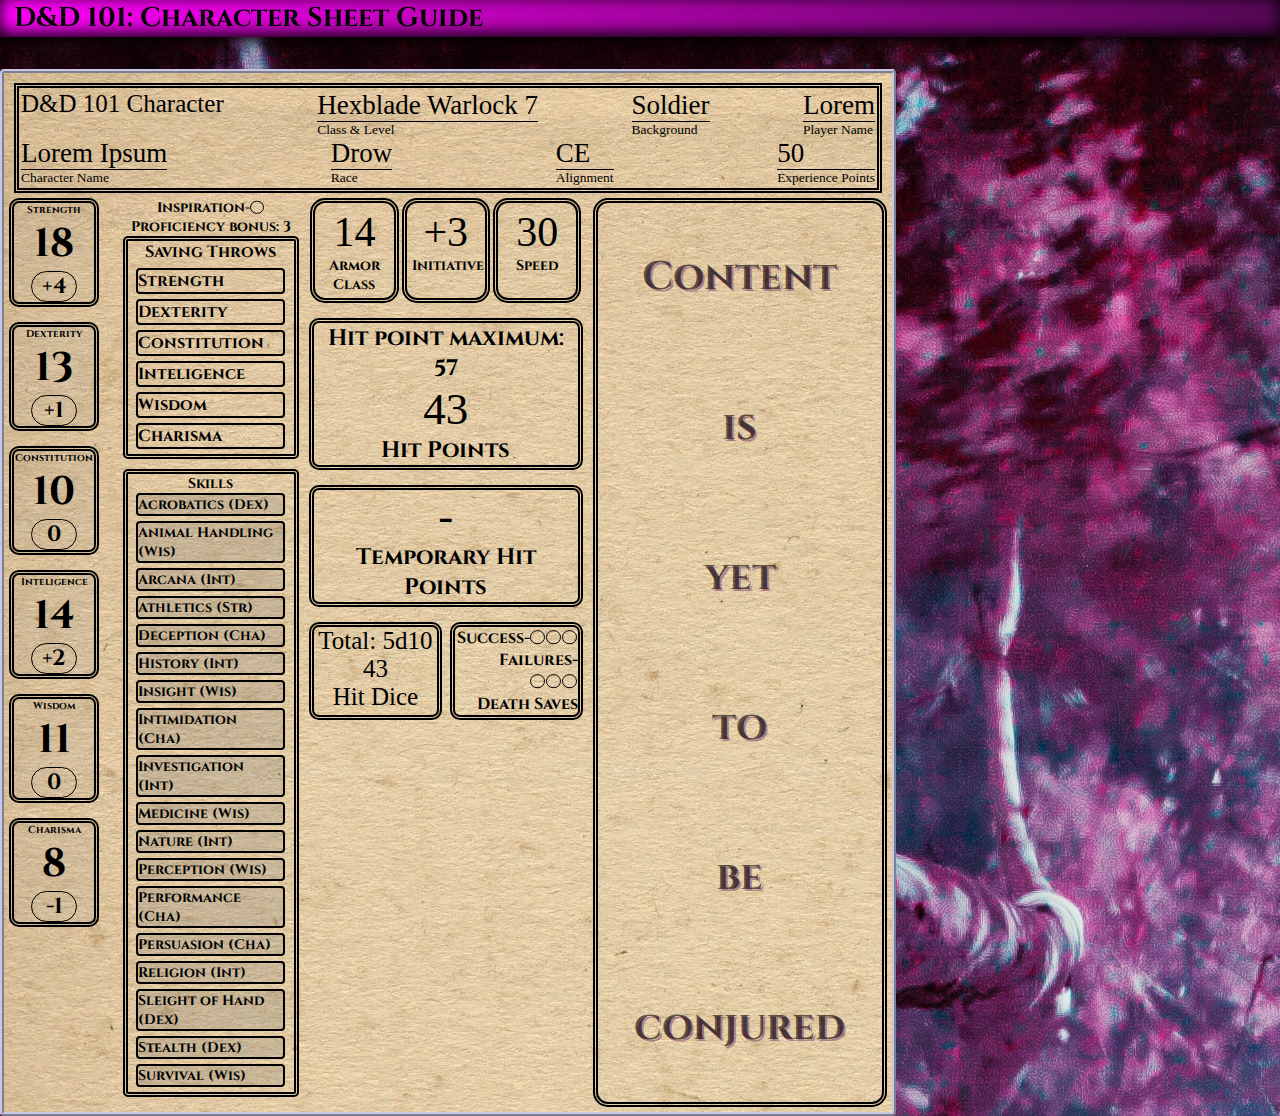
==== commit a281c31c: "made gameplay into a form" ====
--- a/CharacterSheet.html
+++ b/CharacterSheet.html
@@ -29,7 +29,7 @@
                     <div><h2>50</h2>Experience Points</div>
                 </div>
             </div>
-            <div class="gameplay">
+            <form class="gameplay">
                 <ul class="csAbility">
                     <li>
                         <h1>Strength</h1>
@@ -71,7 +71,7 @@
                         </div>
                     </h2>
                     <h2>Proficiency bonus: 3</h2>
-                    <ul>
+                    <ul class="save">
                         <li class="header">Saving Throws</li>
                         <li>Strength</li>
                         <li>Dexterity</li>
@@ -80,7 +80,7 @@
                         <li>Wisdom</li>
                         <li>Charisma</li>
                     </ul>
-                    <ul>
+                    <ul class="skill">
                         <li>Skills</li>
                         <li><button class="skill" data-skill="acrobatics">Acrobatics (Dex)</button></li>
                         <li><button class="skill" data-skill="animal-handling">Animal Handling (Wis)</button></li>
@@ -169,7 +169,7 @@
                     <p>be</p>
                     <p>conjured</p>
                 </div>
-            </div>
+            </form>
         </div>
         <ul class="documentation">
             <li class="documentation acrobatics hidden">
--- a/style.css
+++ b/style.css
@@ -48,7 +48,7 @@
     padding: 5px;
 }
 
-.gameplay{
+form.gameplay{
     display: grid;
     grid-template:1fr / 13% 20% 1fr 1fr;
 }
@@ -126,7 +126,7 @@
 }
 
 
-.csSkill-Save ul li{
+.csSkill-Save ul.save li{
     margin: 0 5%;
     font-family: 'Cinzel', serif;
     font-size: 1.8vh;
@@ -272,7 +272,7 @@
 }
 
 
-div.documentation{
+li.documentation{
     background-image: url(parchment.jpg);
     padding: 4px;
     border-radius: 4px;
@@ -281,7 +281,7 @@
     margin-bottom: 2%;
 }
 
-div.documentation h1{
+li.documentation h1{
     font-family: 'Cinzel', serif;
     font-size: 3vh;
     font-weight: bolder;
@@ -343,7 +343,7 @@
 }
 
 @media (max-width: 426px){
-    div.gameplay{
+    form.gameplay{
         display: flex;
         flex-flow: row wrap;
     }
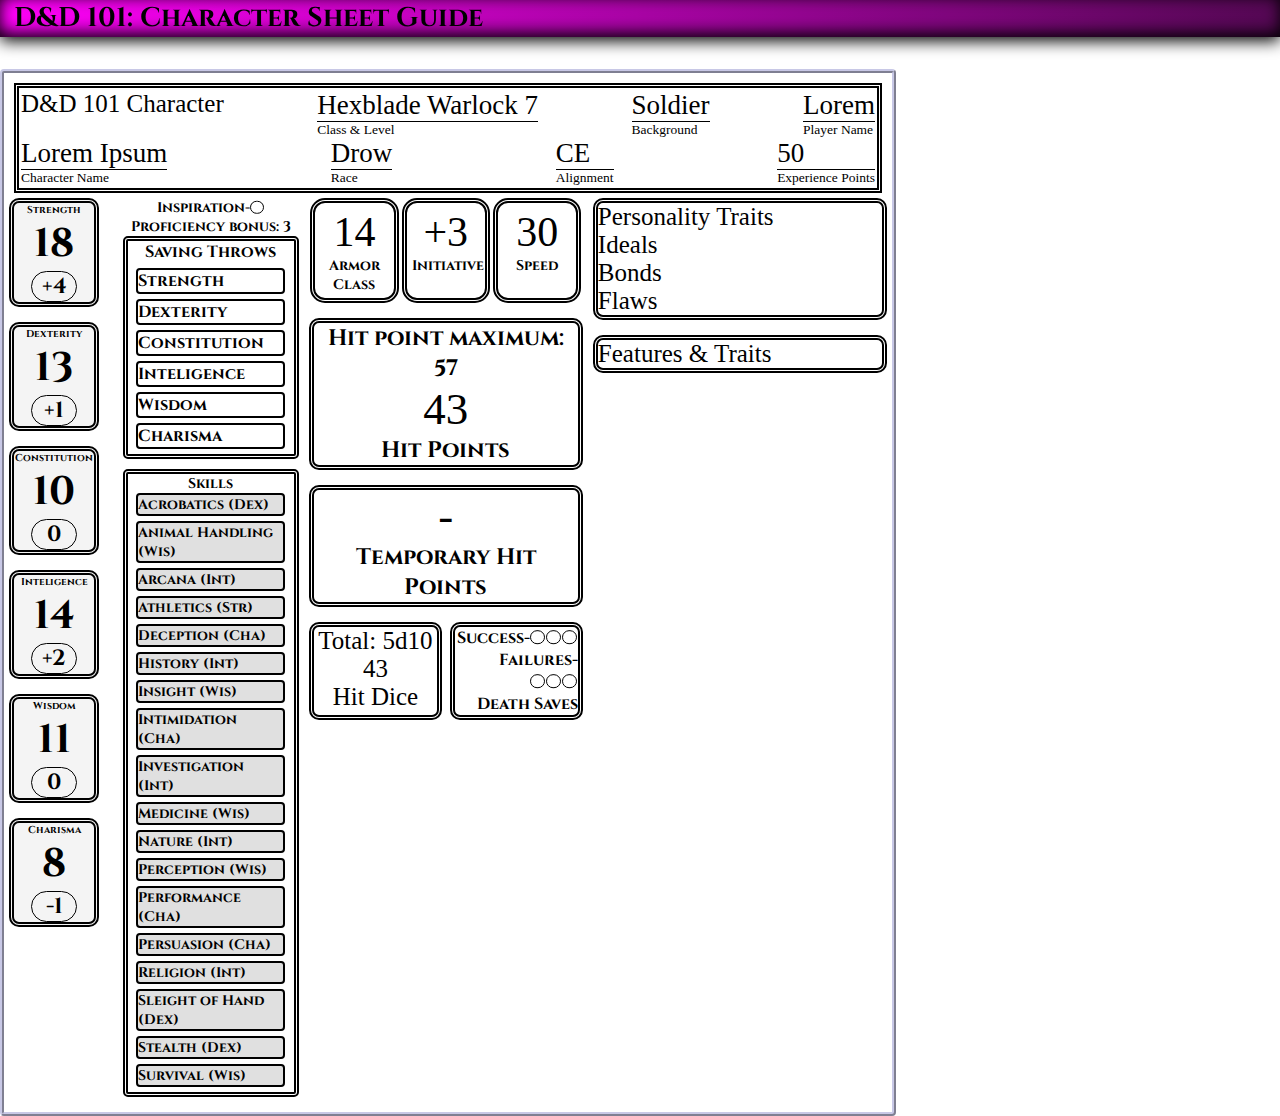
==== commit ac60aa77: "Continued work on the layout" ====
--- a/CharacterSheet.html
+++ b/CharacterSheet.html
@@ -7,7 +7,7 @@
     <title>D&D 101</title>
     <script defer src="app.js"></script>
     <link rel="stylesheet" href="style.css">
-    <link rel="icon" href="icon.png">
+    <link rel="icon" href="icon.webp">
 </head>
 <body>
     <header>
@@ -64,9 +64,9 @@
                 </ul>
                 <div class="csSkill-Save">
                     <h2>
-                        <label>Inspiration-</label>
+                        <label for="inspiration">Inspiration-</label>
                         <div class="checkboxDiv">
-                            <input type="checkbox">
+                            <input name="inspiration" type="checkbox">
                             <span class="checkmark"></span>
                         </div>
                     </h2>
@@ -82,24 +82,24 @@
                     </ul>
                     <ul class="skill">
                         <li>Skills</li>
-                        <li><button class="skill" data-skill="acrobatics">Acrobatics (Dex)</button></li>
-                        <li><button class="skill" data-skill="animal-handling">Animal Handling (Wis)</button></li>
-                        <li><button class="skill" data-skill="arcana">Arcana (Int)</button></li>
-                        <li><button class="skill" data-skill="athletics">Athletics (Str)</button></li>
-                        <li><button class="skill" data-skill="deception">Deception (Cha)</button></li>
-                        <li><button class="skill" data-skill="history">History (Int)</button></li>
-                        <li><button class="skill" data-skill="insight">Insight (Wis)</button></li>
-                        <li><button class="skill" data-skill="intimidation">Intimidation (Cha)</button></li>
-                        <li><button class="skill" data-skill="investigation">Investigation (Int)</button></li>
-                        <li><button class="skill" data-skill="medicine">Medicine (Wis)</button></li>
-                        <li><button class="skill" data-skill="nature">Nature (Int)</button></li>
-                        <li><button class="skill" data-skill="perception">Perception (Wis)</button></li>
-                        <li><button class="skill" data-skill="performance">Performance (Cha)</button></li>
-                        <li><button class="skill" data-skill="persuasion">Persuasion (Cha)</button></li>
-                        <li><button class="skill" data-skill="religion">Religion (Int)</button></li>
-                        <li><button class="skill" data-skill="sleight-of-hand">Sleight of Hand (Dex)</button></li>
-                        <li><button class="skill" data-skill="stealth">Stealth (Dex)</button></li>
-                        <li><button class="skill" data-skill="survival">Survival (Wis)</button></li>
+                        <li><button type="button" class="skill" data-skill="acrobatics">Acrobatics (Dex)</button></li>
+                        <li><button type="button" class="skill" data-skill="animal-handling">Animal Handling (Wis)</button></li>
+                        <li><button type="button" class="skill" data-skill="arcana">Arcana (Int)</button></li>
+                        <li><button type="button" class="skill" data-skill="athletics">Athletics (Str)</button></li>
+                        <li><button type="button" class="skill" data-skill="deception">Deception (Cha)</button></li>
+                        <li><button type="button" class="skill" data-skill="history">History (Int)</button></li>
+                        <li><button type="button" class="skill" data-skill="insight">Insight (Wis)</button></li>
+                        <li><button type="button" class="skill" data-skill="intimidation">Intimidation (Cha)</button></li>
+                        <li><button type="button" class="skill" data-skill="investigation">Investigation (Int)</button></li>
+                        <li><button type="button" class="skill" data-skill="medicine">Medicine (Wis)</button></li>
+                        <li><button type="button" class="skill" data-skill="nature">Nature (Int)</button></li>
+                        <li><button type="button" class="skill" data-skill="perception">Perception (Wis)</button></li>
+                        <li><button type="button" class="skill" data-skill="performance">Performance (Cha)</button></li>
+                        <li><button type="button" class="skill" data-skill="persuasion">Persuasion (Cha)</button></li>
+                        <li><button type="button" class="skill" data-skill="religion">Religion (Int)</button></li>
+                        <li><button type="button" class="skill" data-skill="sleight-of-hand">Sleight of Hand (Dex)</button></li>
+                        <li><button type="button" class="skill" data-skill="stealth">Stealth (Dex)</button></li>
+                        <li><button type="button" class="skill" data-skill="survival">Survival (Wis)</button></li>
                     </ul>
                 </div>
                 <div class="middle-column">
@@ -125,33 +125,33 @@
                             <h2>Hit Dice</h2>
                         </div>
                         <div class="death-saves">
-                            <label>Success-</label>
+                            <label for="success">Success-</label>
                             <div>
                                 <div class="checkboxDiv">
-                                    <input type="checkbox">
-                                    <span class="checkmark"></span>
-                                </div>
-                                <div class="checkboxDiv">
-                                    <input type="checkbox">
-                                    <span class="checkmark"></span>
-                                </div>
-                                <div class="checkboxDiv">
-                                    <input type="checkbox">
+                                    <input name="success" type="checkbox">
+                                    <span class="checkmark"></span>
+                                </div>
+                                <div class="checkboxDiv">
+                                    <input name="success" type="checkbox">
+                                    <span class="checkmark"></span>
+                                </div>
+                                <div class="checkboxDiv">
+                                    <input name="success" type="checkbox">
                                     <span class="checkmark"></span>
                                 </div>
                             </div>
-                            <label>Failures-</label>
+                            <label for="fail">Failures-</label>
                             <div>
                                 <div class="checkboxDiv">
-                                    <input type="checkbox">
-                                    <span class="checkmark"></span>
-                                </div>
-                                <div class="checkboxDiv">
-                                    <input type="checkbox">
-                                    <span class="checkmark"></span>
-                                </div>
-                                <div class="checkboxDiv">
-                                    <input type="checkbox">
+                                    <input name="fail" type="checkbox">
+                                    <span class="checkmark"></span>
+                                </div>
+                                <div class="checkboxDiv">
+                                    <input name="fail" type="checkbox">
+                                    <span class="checkmark"></span>
+                                </div>
+                                <div class="checkboxDiv">
+                                    <input name="fail" type="checkbox">
                                     <span class="checkmark"></span>
                                 </div>
                             </div>
@@ -161,14 +161,35 @@
                         </div>
                     </div>
                 </div>
-                <div class="construction">
-                    <p>Content</p>
-                    <p>is</p>
-                    <p>yet</p>
-                    <p>to</p>
-                    <p>be</p>
-                    <p>conjured</p>
-                </div>
+                <div class="right-column">
+                    <div class="personality">
+                        <div>
+                            Personality Traits
+                        </div>
+                        <div>
+                            Ideals
+                        </div>
+                        <div>
+                            Bonds
+                        </div>
+                        <div>
+                            Flaws
+                        </div>
+                    </div>
+                    <div class="features">
+                        Features & Traits
+                    </div>
+                </div>
+                <!--
+                    <div class="construction">
+                        <p>Content</p>
+                        <p>is</p>
+                        <p>yet</p>
+                        <p>to</p>
+                        <p>be</p>
+                        <p>conjured</p>
+                    </div>
+                -->
             </form>
         </div>
         <ul class="documentation">
--- a/style.css
+++ b/style.css
@@ -8,7 +8,7 @@
 }
 
 body{
-    background-image: url(background.jpg);    
+    background-image: url(background.webp);    
 }
 
 header{
@@ -38,7 +38,7 @@
 }
 
 .parchment{
-    background-image: url(parchment.jpg);
+    background-image: url(parchment.webp);
     grid-column: 1/2;
     justify-self: right;
     max-width: 900px;
@@ -273,7 +273,7 @@
 
 
 li.documentation{
-    background-image: url(parchment.jpg);
+    background-image: url(parchment.webp);
     padding: 4px;
     border-radius: 4px;
     border: ridge 4px rgb(180, 150, 0);
@@ -331,6 +331,17 @@
     text-shadow: rgba(95, 7, 94,0.4) 2px 2px;
 }
 
+.personality{
+    border: double 5px;
+    border-radius: 10px;
+}
+
+.features{
+    margin-top: 15px;
+    border: double 5px;
+    border-radius: 10px;
+}
+
 @media (max-width: 768px){
     .content{
         display: flex;
@@ -355,6 +366,9 @@
         width: auto;
         margin: 5px 5px;
     }
+    .csSkill-Save{
+        width: 100%;
+    }
     .parchment{
         padding: 0px;
     }
